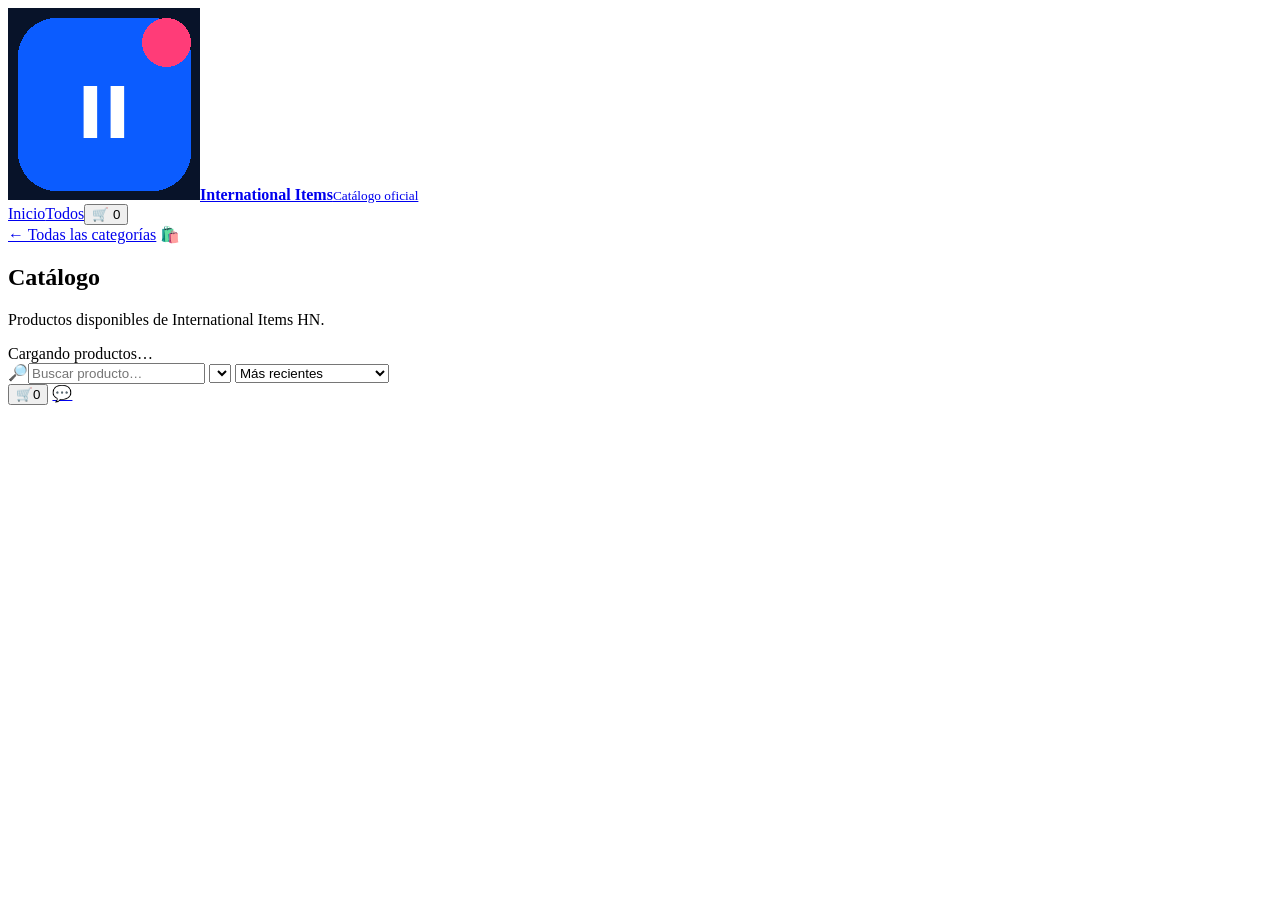
==== autos/index.html @ 3d58ea16 "Add files via upload" ====
<!doctype html>
<html lang="es">
<head>
  <base href="../">
  <meta charset="utf-8">
  <meta name="viewport" content="width=device-width,initial-scale=1,viewport-fit=cover">
  <meta name="theme-color" content="#0b5cff">
  <meta name="description" content="Catálogo de International Items HN">
  <title>Autos | International Items HN</title>
  <link rel="icon" href="assets/favicon-32.png" type="image/png">
  <link rel="apple-touch-icon" href="assets/apple-touch-icon.png">
  <link rel="manifest" href="site.webmanifest">
  <link rel="preconnect" href="https://fonts.googleapis.com">
  <link rel="preconnect" href="https://fonts.gstatic.com" crossorigin>
  <link href="https://fonts.googleapis.com/css2?family=Manrope:wght@400;500;600;700;800&display=swap" rel="stylesheet">
  <link rel="stylesheet" href="shared/catalogo.css">
</head>
<body data-category="Autos">
  <header class="catalog-header">
    <a class="catalog-brand" href="./" aria-label="Volver a inicio"><img src="assets/icon-192.png" alt=""><span><strong>International Items</strong><small>Catálogo oficial</small></span></a>
    <nav><a href="./">Inicio</a><a href="catalogo/">Todos</a><button id="open-cart-top" class="cart-pill" type="button">🛒 <span id="cart-count-top">0</span></button></nav>
  </header>

  <main>
    <section class="catalog-hero">
      <div>
        <a class="back-link" href="./#categorias">← Todas las categorías</a>
        <span id="category-icon" class="category-icon">🛍️</span>
        <h1 id="catalog-title">Catálogo</h1>
        <p id="catalog-description">Productos disponibles de International Items HN.</p>
        <span id="product-count" class="result-count">Cargando productos…</span>
      </div>
    </section>

    <section class="toolbar" aria-label="Filtros del catálogo">
      <label class="search-box"><span>🔎</span><input id="search-products" type="search" placeholder="Buscar producto…" autocomplete="off"></label>
      <select id="category-filter" aria-label="Filtrar por categoría"></select>
      <select id="sort-products" aria-label="Ordenar productos"><option value="recent">Más recientes</option><option value="price-asc">Precio menor a mayor</option><option value="price-desc">Precio mayor a menor</option><option value="az">Nombre A–Z</option></select>
    </section>

    <section class="products-wrap">
      <div id="product-grid" class="product-grid" aria-live="polite"></div>
      <div id="empty-products" class="empty-products" hidden><div>🔎</div><h2>No hay productos aquí</h2><p>Prueba otra búsqueda o regresa a todas las categorías.</p><a href="catalogo/" class="primary-button">Ver catálogo completo</a></div>
    </section>
  </main>

  <button id="floating-cart" class="floating-cart" type="button" aria-label="Abrir carrito">🛒<span id="floating-cart-count">0</span></button>
  <a id="floating-wa" class="floating-wa" href="#" target="_blank" rel="noopener" aria-label="WhatsApp">💬</a>

  <div id="cart-overlay" class="overlay" hidden>
    <aside class="cart-drawer" role="dialog" aria-modal="true" aria-labelledby="cart-title">
      <div class="drawer-head"><div><small>Compra guardada</small><h2 id="cart-title">Tu carrito</h2></div><button id="close-cart" class="icon-button" type="button">✕</button></div>
      <div id="cart-items" class="cart-items"></div>
      <div class="drawer-footer"><div class="cart-total-row"><span>Total productos</span><strong id="cart-total">L 0</strong></div><p class="saved-note">El carrito permanece guardado aunque cierres la página.</p><button id="checkout-button" class="primary-button wide" type="button">Continuar pedido</button></div>
    </aside>
  </div>

  <div id="checkout-overlay" class="overlay center" hidden>
    <section class="checkout-modal" role="dialog" aria-modal="true" aria-labelledby="checkout-title">
      <div class="drawer-head"><div><small>Último paso</small><h2 id="checkout-title">Datos del pedido</h2></div><button id="close-checkout" class="icon-button" type="button">✕</button></div>
      <form id="checkout-form">
        <div class="form-grid">
          <label>Nombre del cliente*<input name="nombre" required autocomplete="name"></label>
          <label>Teléfono principal*<input name="telefono1" required inputmode="tel" autocomplete="tel"></label>
          <label>Teléfono adicional<input name="telefono2" inputmode="tel"></label>
          <label>Día de entrega*<select name="dia" required><option value="">Seleccionar</option><option>Hoy</option><option>Mañana</option><option>Otro</option></select></label>
          <label id="day-other-wrap" hidden>Especifica el día*<input name="dia_otro"></label>
          <label>¿De dónde eres?*<select name="ubicacion" required><option value="">Seleccionar</option><option>Tegucigalpa</option><option>Otro departamento</option></select></label>
          <label>Vendedor que te atendió*<select name="vendedor" required><option value="">Seleccionar</option><option>Mayra</option><option>Edith</option><option>Rigo</option><option>Otro</option></select></label>
          <label id="seller-other-wrap" hidden>Nombre del vendedor*<input name="vendedor_otro"></label>
          <label class="full">Colonia o sector*<select name="direccion" required></select></label>
          <label class="full">Referencia exacta*<input name="referencia" required placeholder="Ej. frente a Hotel Clarion"></label>
          <label>Método de pago*<select name="metodo_pago" required><option value="">Seleccionar</option><option>Efectivo</option><option>Transferencia</option></select></label>
          <label class="honeypot" aria-hidden="true">Sitio web<input name="website" tabindex="-1" autocomplete="off"></label>
        </div>
        <div class="order-summary"><div><span>Subtotal</span><strong id="checkout-subtotal">L 0</strong></div><div><span>Envío</span><strong id="checkout-shipping">—</strong></div><div class="grand"><span>Total</span><strong id="checkout-total">L 0</strong></div><small>Envío gratis desde L 2,500.</small></div>
        <div id="backend-warning" class="backend-warning" hidden>Antes de publicar, pega la URL de Apps Script en <code>config/site-config.js</code>. Mientras tanto, el pedido se enviará por WhatsApp.</div>
        <button id="submit-order" class="primary-button wide" type="submit">Enviar pedido</button>
        <p id="order-status" class="order-status" role="status" aria-live="polite"></p>
      </form>
    </section>
  </div>

  <div id="viewer" class="viewer" hidden><button id="viewer-close" class="viewer-close">✕</button><button id="viewer-prev" class="viewer-arrow prev">‹</button><img id="viewer-image" alt="Producto ampliado"><button id="viewer-next" class="viewer-arrow next">›</button><div id="viewer-counter" class="viewer-counter"></div></div>
  <div id="toast" class="toast" role="status" aria-live="polite"></div>
  <iframe id="order-frame" name="order-frame" hidden></iframe>

  <script src="config/site-config.js"></script>
  <script src="shared/shipping-data.js"></script>
  <script src="shared/catalogo.js"></script>
</body>
</html>
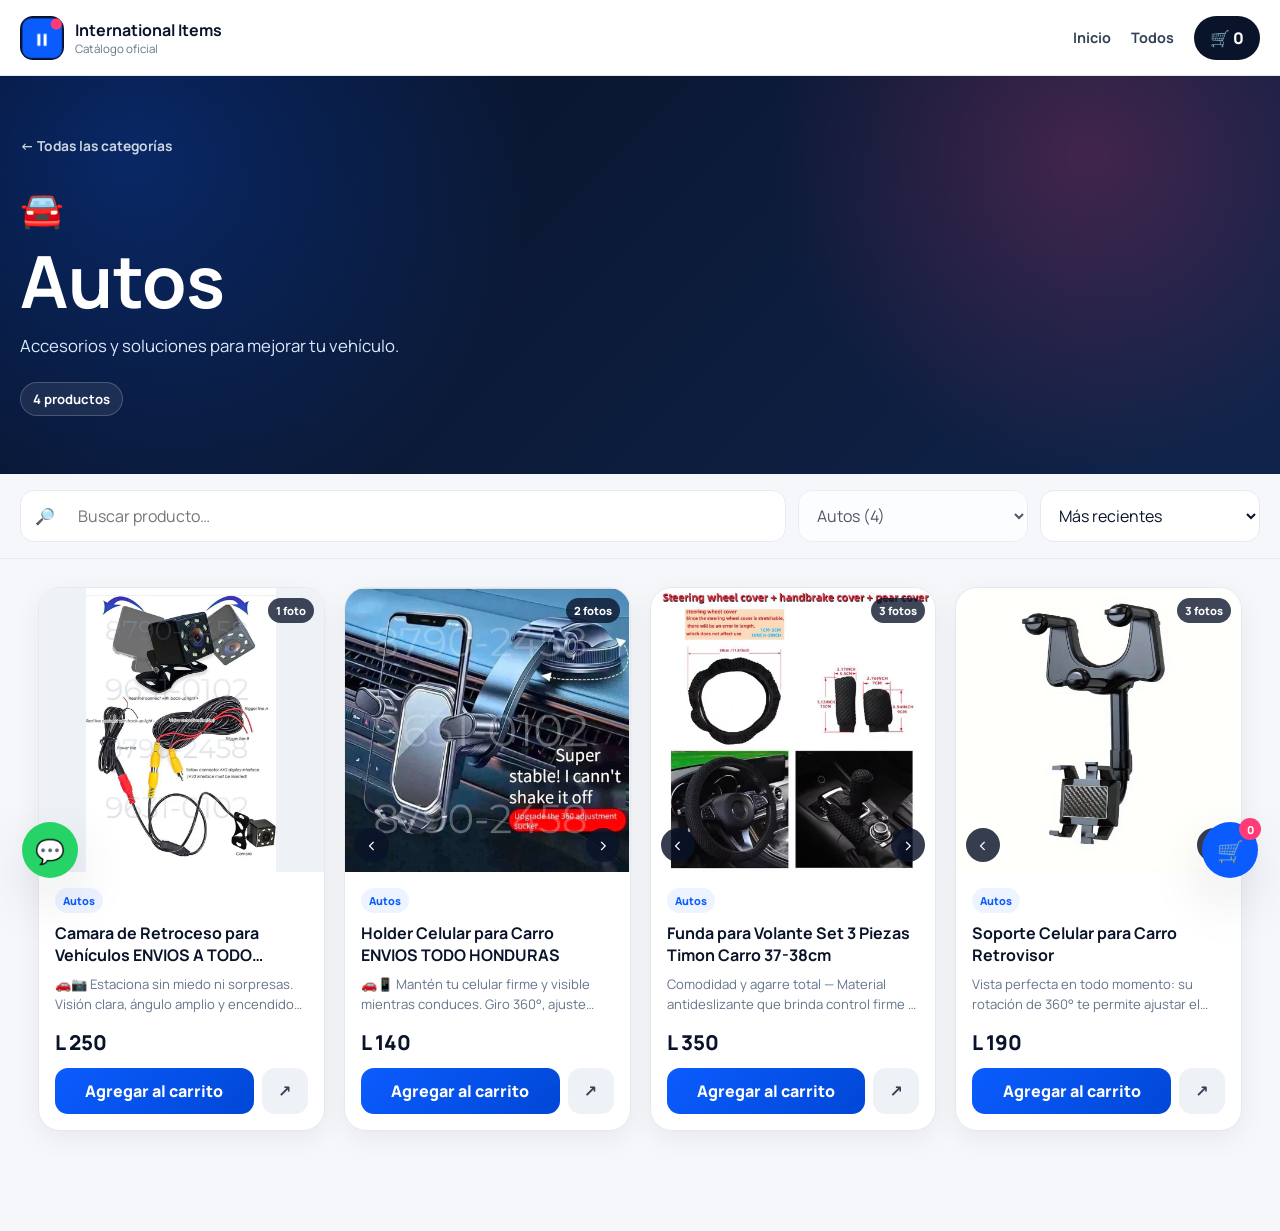
==== commit c6a765d3: "Add files via upload" ====
--- a/autos/index.html
+++ b/autos/index.html
@@ -13,7 +13,7 @@
   <link rel="preconnect" href="https://fonts.googleapis.com">
   <link rel="preconnect" href="https://fonts.gstatic.com" crossorigin>
   <link href="https://fonts.googleapis.com/css2?family=Manrope:wght@400;500;600;700;800&display=swap" rel="stylesheet">
-  <link rel="stylesheet" href="shared/catalogo.css">
+  <link rel="stylesheet" href="shared/catalogo.css?v=20260804-2">
 </head>
 <body data-category="Autos">
   <header class="catalog-header">
@@ -87,6 +87,6 @@
 
   <script src="config/site-config.js"></script>
   <script src="shared/shipping-data.js"></script>
-  <script src="shared/catalogo.js"></script>
+  <script src="shared/catalogo.js?v=20260804-2"></script>
 </body>
 </html>
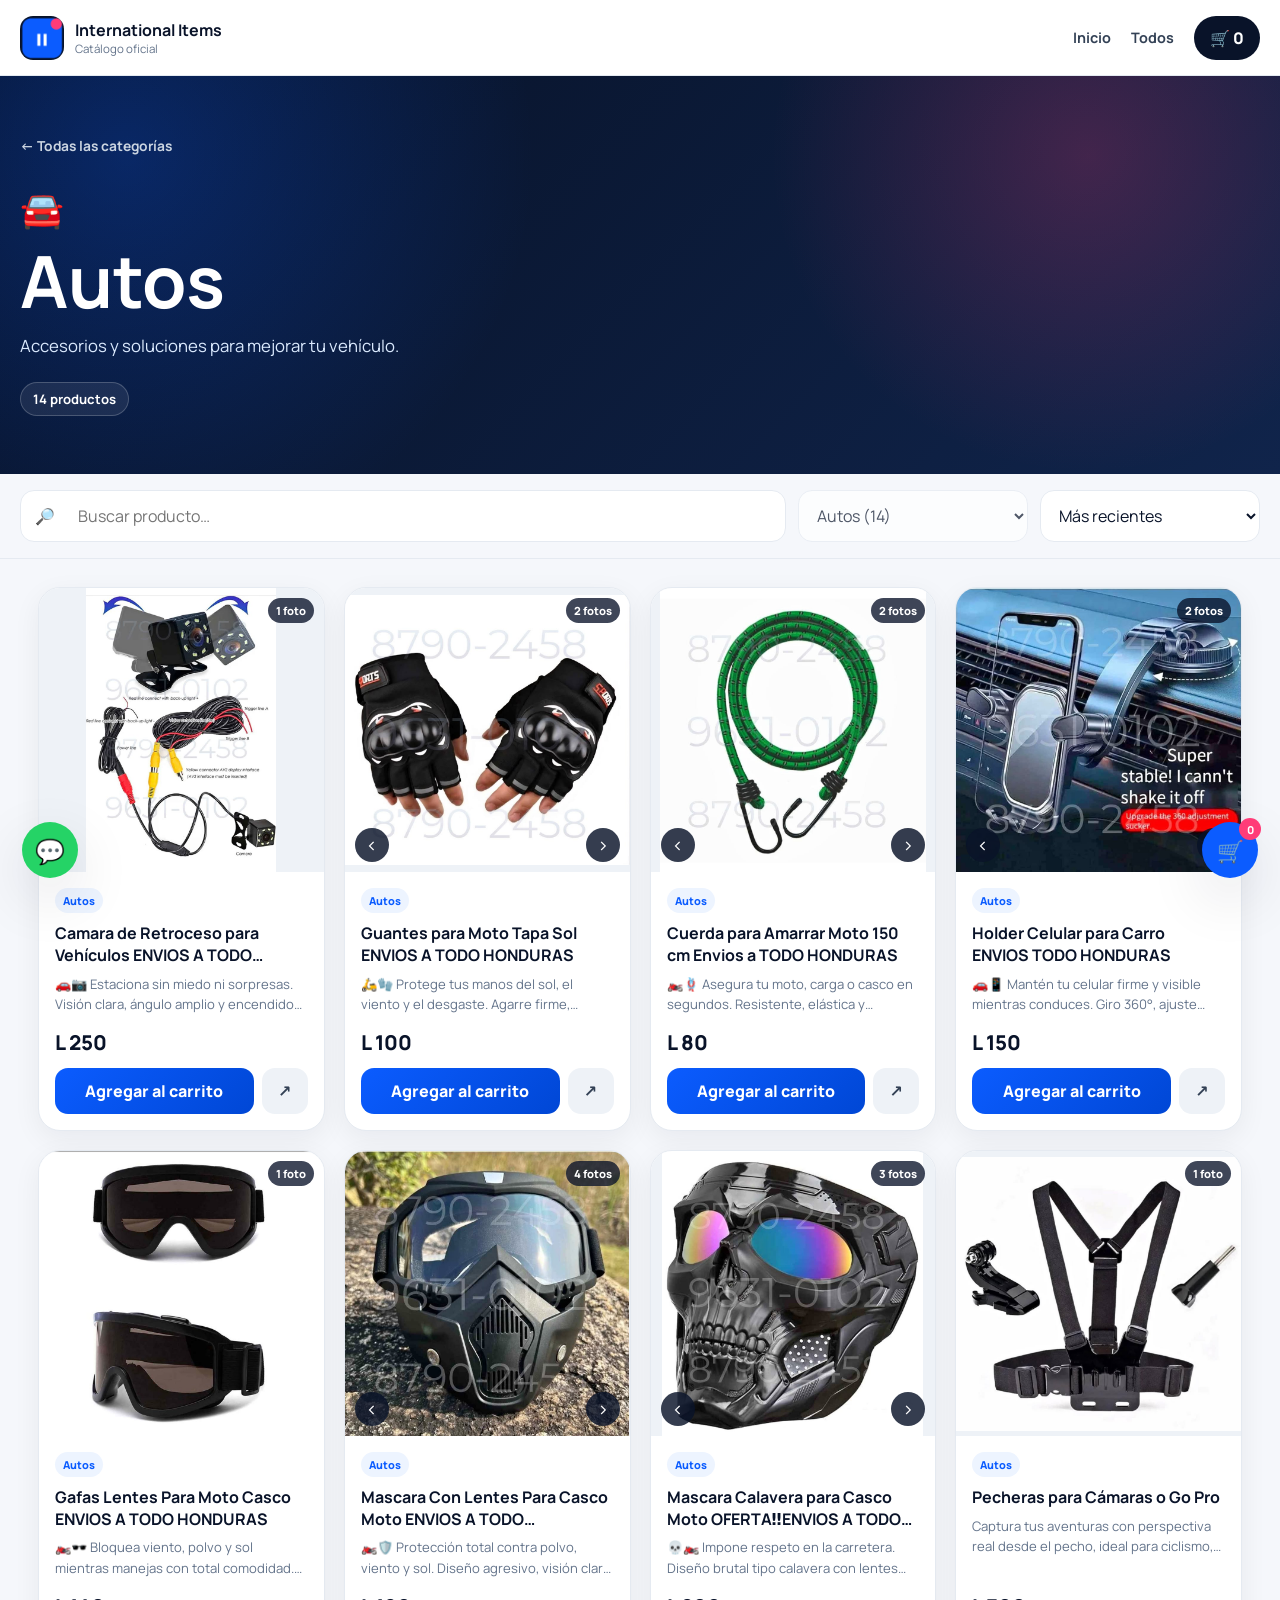
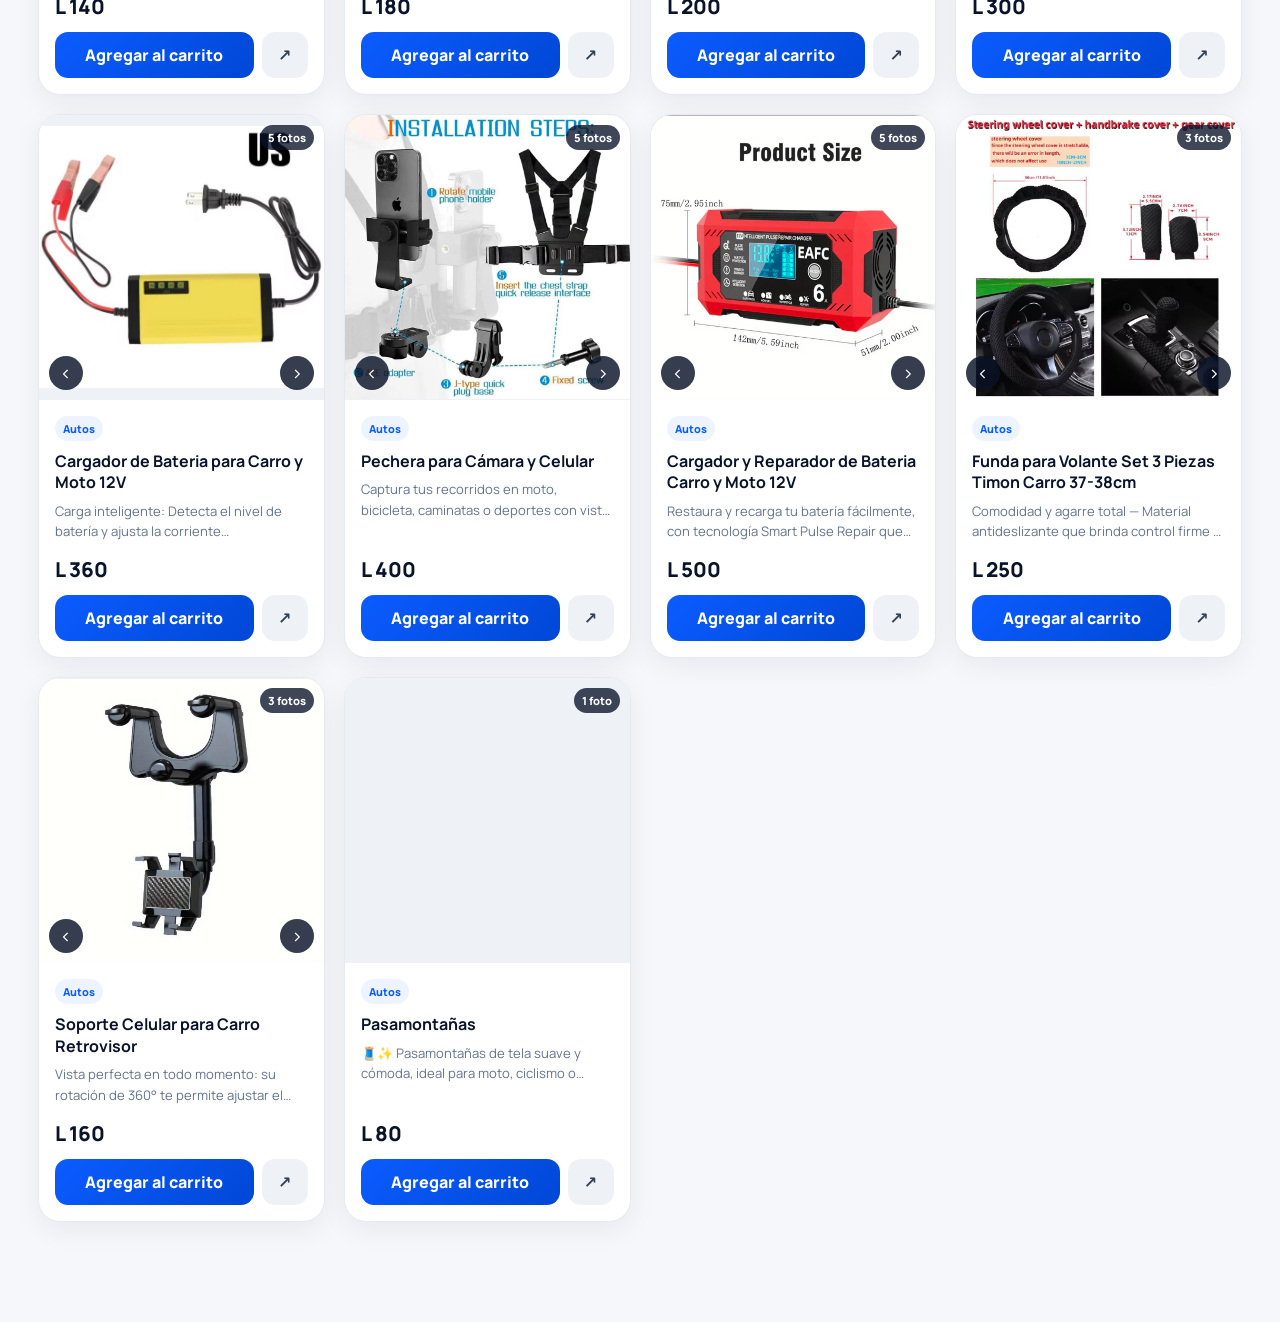
==== commit 81fd35c9: "Add files via upload" ====
--- a/autos/index.html
+++ b/autos/index.html
@@ -13,7 +13,7 @@
   <link rel="preconnect" href="https://fonts.googleapis.com">
   <link rel="preconnect" href="https://fonts.gstatic.com" crossorigin>
   <link href="https://fonts.googleapis.com/css2?family=Manrope:wght@400;500;600;700;800&display=swap" rel="stylesheet">
-  <link rel="stylesheet" href="shared/catalogo.css?v=20260804-2">
+  <link rel="stylesheet" href="shared/catalogo.css?v=20260804-3">
 </head>
 <body data-category="Autos">
   <header class="catalog-header">
@@ -87,6 +87,6 @@
 
   <script src="config/site-config.js"></script>
   <script src="shared/shipping-data.js"></script>
-  <script src="shared/catalogo.js?v=20260804-2"></script>
+  <script src="shared/catalogo.js?v=20260805-1"></script>
 </body>
 </html>
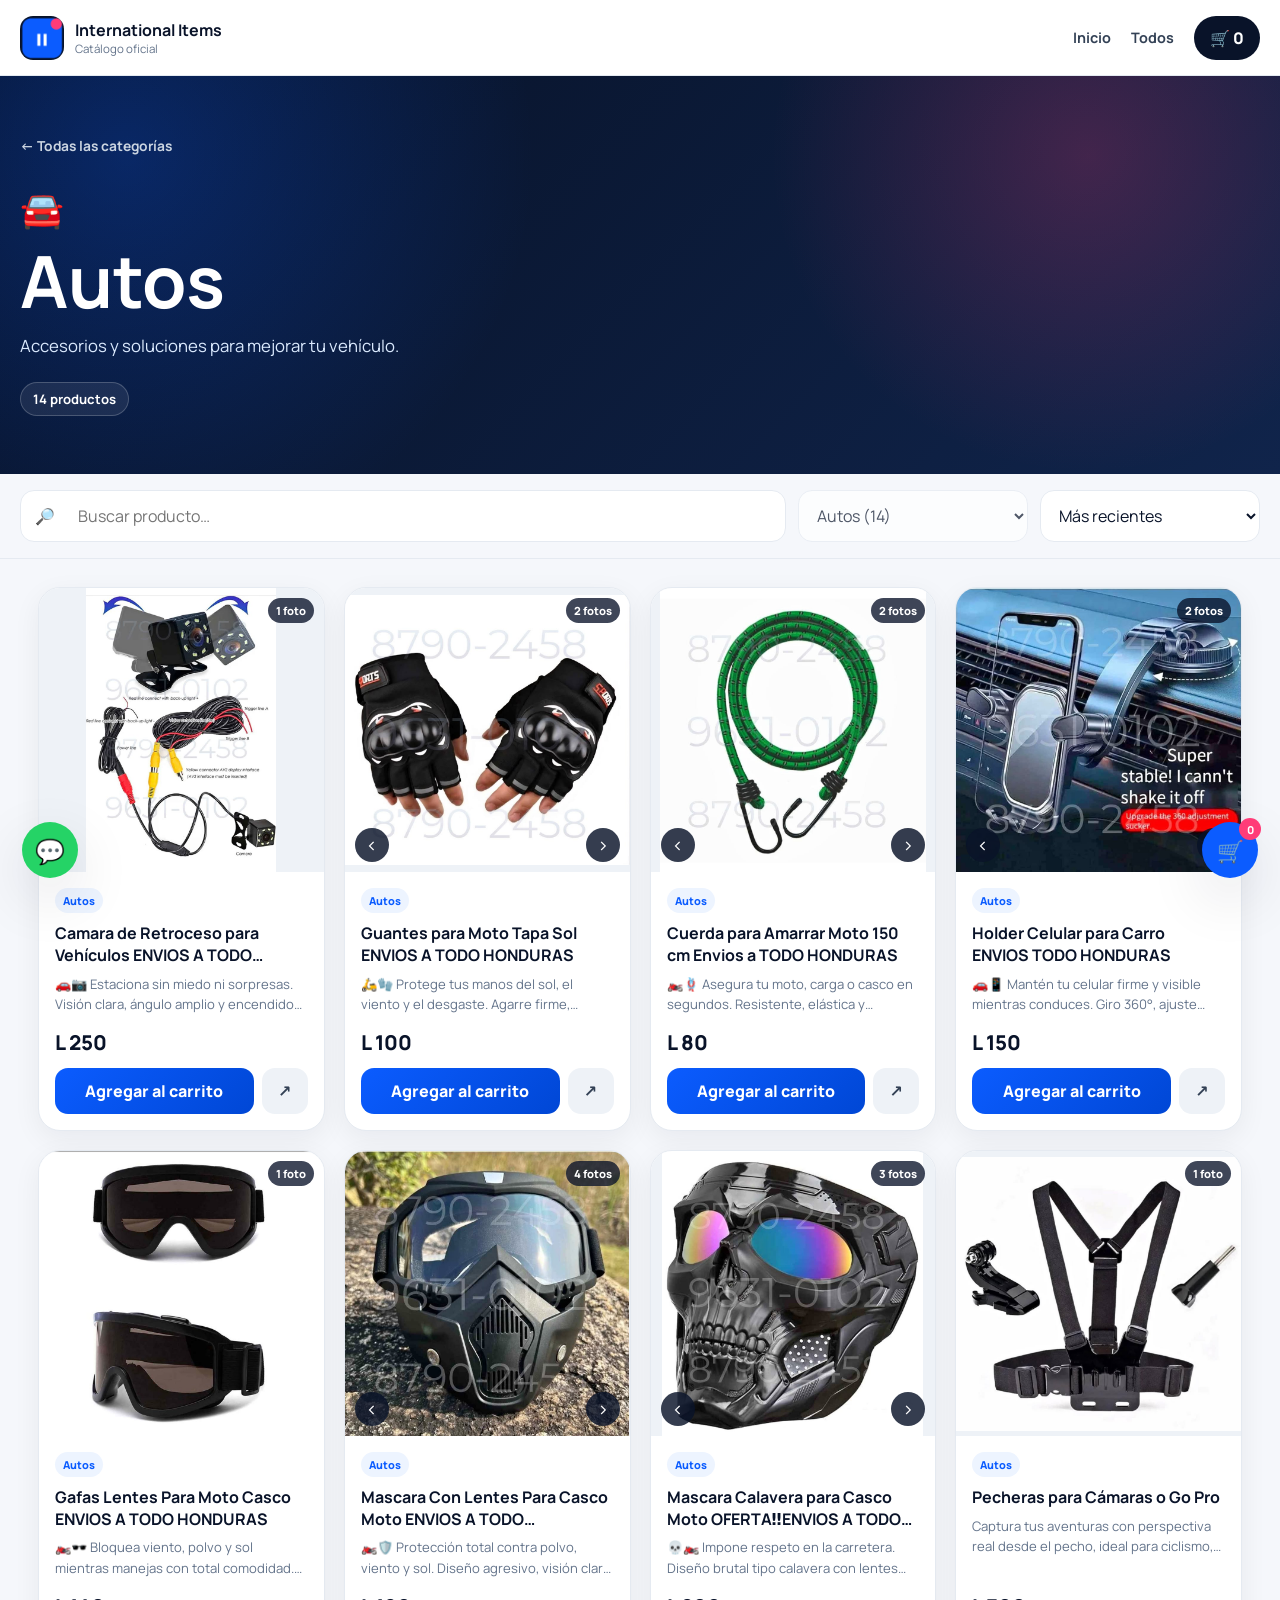
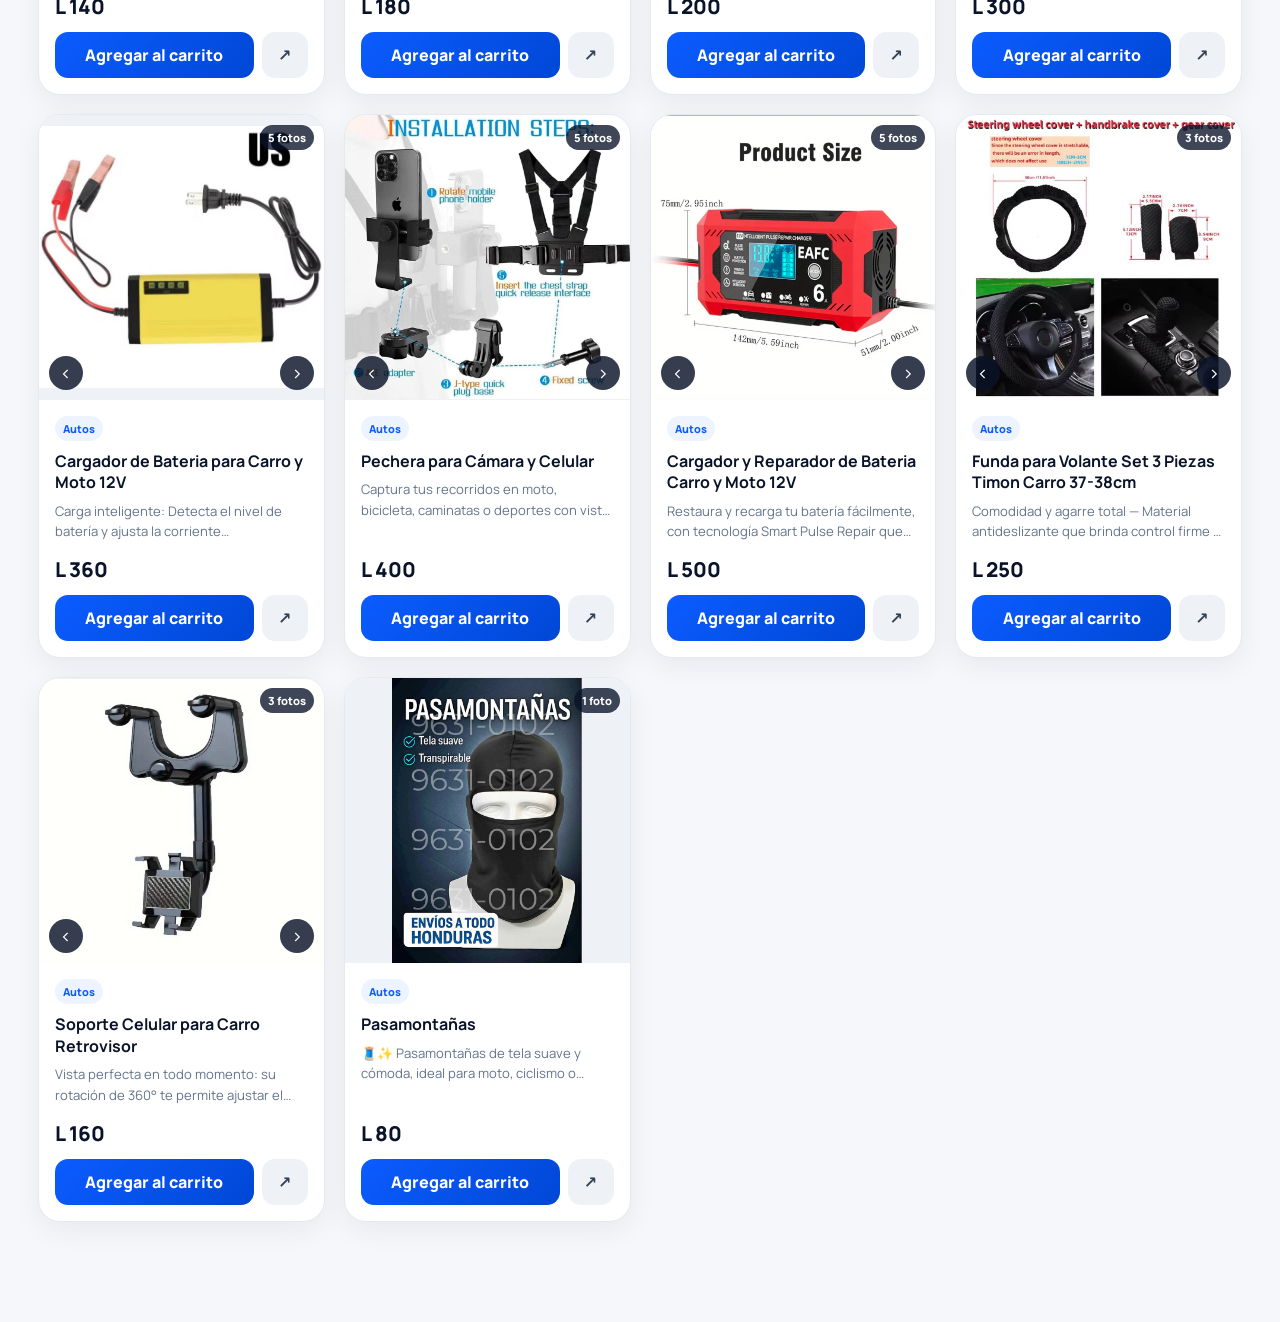
==== commit 75e2ce52: "Add files via upload" ====
--- a/autos/index.html
+++ b/autos/index.html
@@ -3,6 +3,9 @@
 <head>
   <base href="../">
   <meta charset="utf-8">
+  <meta http-equiv="Cache-Control" content="no-cache, no-store, must-revalidate">
+  <meta http-equiv="Pragma" content="no-cache">
+  <meta http-equiv="Expires" content="0">
   <meta name="viewport" content="width=device-width,initial-scale=1,viewport-fit=cover">
   <meta name="theme-color" content="#0b5cff">
   <meta name="description" content="Catálogo de International Items HN">
@@ -87,6 +90,6 @@
 
   <script src="config/site-config.js"></script>
   <script src="shared/shipping-data.js"></script>
-  <script src="shared/catalogo.js?v=20260805-1"></script>
+  <script src="shared/catalogo.js?v=20260805-auto1"></script>
 </body>
 </html>
